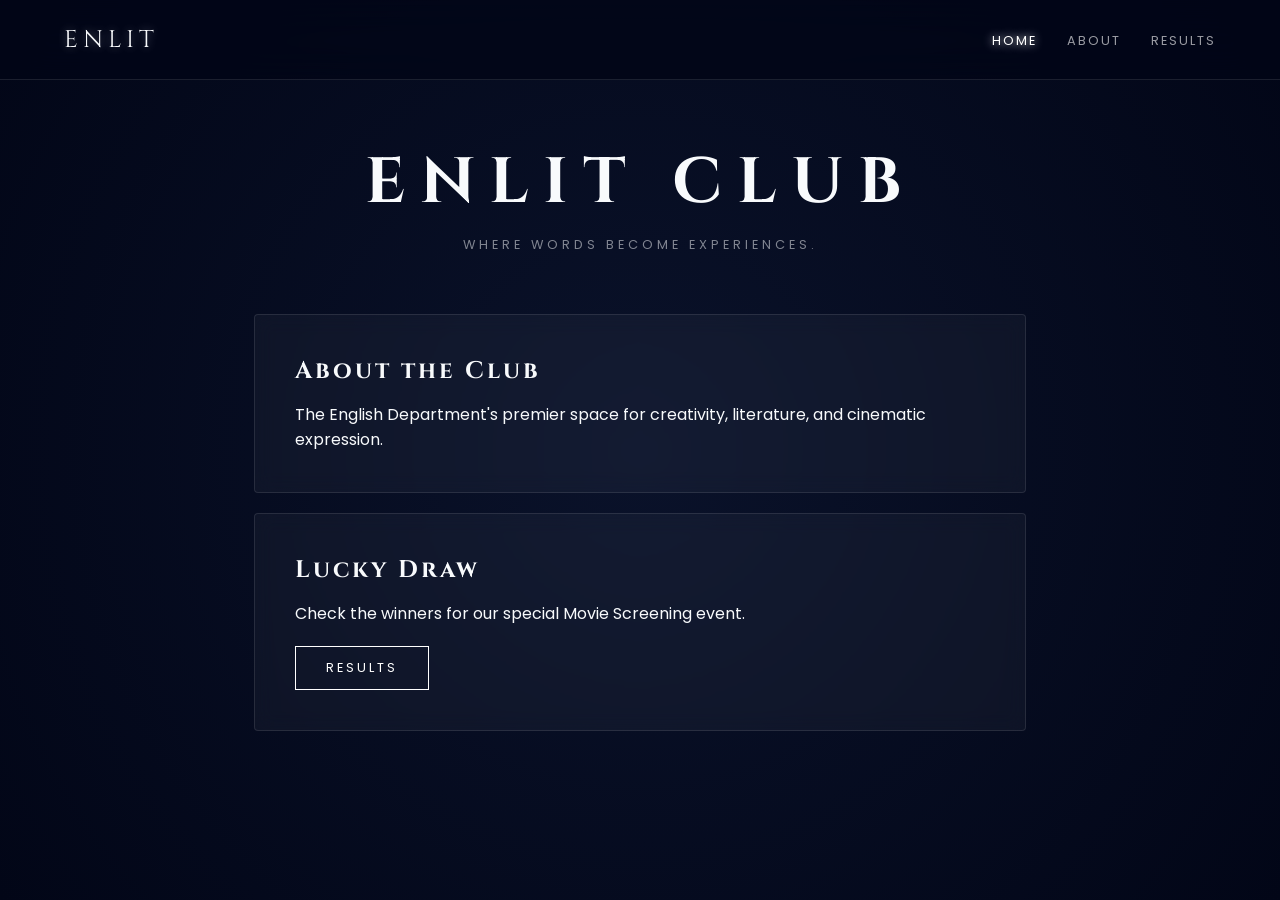
==== frontend/home/home.html @ a82a6d99 "demo site with static data" ====
<!DOCTYPE html>
<html lang="en">
<head>
    <meta charset="UTF-8">
    <meta name="viewport" content="width=device-width, initial-scale=1.0">
    <title>ENLIT | Home</title>
    <link href="https://fonts.googleapis.com/css2?family=Cinzel:wght@400;700&family=Poppins:wght@300;400;600&display=swap" rel="stylesheet">
    <link rel="stylesheet" href="home.css">
</head>
<body>

    <!-- Night Sky Background -->
    <div class="night-sky">
        <div class="stars"></div>
        <div class="stars2"></div>
    </div>

    <!-- Navigation -->
    <nav class="navbar">
        <div class="nav-content">
            <div class="logo">ENLIT</div>
            
            <!-- This is the hamburger button that appears on mobile -->
            <button class="nav-toggle" id="nav-toggle" aria-label="Toggle menu">
                <span class="pearl-dot"></span>
                <span class="pearl-dot"></span>
                <span class="pearl-dot"></span>
            </button>

            <!-- Navigation Links -->
            <ul class="nav-links" id="nav-menu">
                <li><a href="home.html" class="active">HOME</a></li>
                <li><a href="../about/about.html">ABOUT</a></li>
                <li><a href="../results/results.html">RESULTS</a></li>
            </ul>
        </div>
    </nav>

    <main class="main-container">
        <header class="hero">
            <h1 class="pearl-title">ENLIT CLUB</h1>
            <p class="tagline">Where Words Become Experiences.</p>
        </header>

        <section class="grid">
            <div class="glass-card">
                <h2 class="section-title">About the Club</h2>
                <p>The English Department's premier space for creativity, literature, and cinematic expression.</p>
            </div>
            
            <div class="glass-card lucky-box">
                <h2 class="section-title">Lucky Draw</h2>
                <p>Check the winners for our special Movie Screening event.</p>
                <a href="../results/results.html" class="pearl-btn">RESULTS</a>
            </div>
        </section>
    </main>

    <script src="home.js"></script>
</body>
</html>
---- frontend/home/home.css ----
:root {
    --midnight: #020617;
    --pearl: #f8fafc;
    --pearl-glow: rgba(248, 250, 252, 0.4);
    --glass: rgba(255, 255, 255, 0.04);
    --glass-border: rgba(255, 255, 255, 0.1);
}

* { margin: 0; padding: 0; box-sizing: border-box; }

body {
    background-color: var(--midnight);
    color: var(--pearl);
    font-family: 'Poppins', sans-serif;
    overflow-x: hidden;
}

/* --- BACKGROUND --- */
.night-sky {
    position: fixed;
    top: 0; left: 0; width: 100%; height: 100%;
    background: radial-gradient(circle at center, #0a122a 0%, #020617 100%);
    z-index: -1;
}
.stars { position: absolute; top: 0; left: 0; width: 100%; height: 100%; background: transparent; box-shadow: 400px 200px #FFF, 800px 500px #FFF, 100px 800px #FFF; opacity: 0.3; }

/* --- NAVBAR BASE --- */
.navbar {
    position: fixed;
    top: 0; width: 100%;
    height: 80px;
    display: flex;
    align-items: center;
    background: rgba(2, 6, 23, 0.8);
    backdrop-filter: blur(20px);
    border-bottom: 1px solid var(--glass-border);
    z-index: 2000;
}

.nav-content {
    width: 90%;
    max-width: 1200px;
    margin: 0 auto;
    display: flex;
    justify-content: space-between;
    align-items: center;
}

.logo {
    font-family: 'Cinzel', serif;
    font-size: 1.5rem;
    letter-spacing: 5px;
    text-shadow: 0 0 10px var(--pearl-glow);
}

/* --- DESKTOP NAVIGATION --- */
.nav-links {
    display: flex;
    list-style: none;
    gap: 30px;
}

.nav-links a {
    text-decoration: none;
    color: rgba(255, 255, 255, 0.6);
    font-size: 0.8rem;
    letter-spacing: 2px;
    transition: 0.4s;
}

.nav-links a:hover, .nav-links a.active {
    color: white;
    text-shadow: 0 0 10px white;
}

/* --- MOBILE TOGGLE BUTTON --- */
.nav-toggle {
    display: none;
    flex-direction: column;
    gap: 5px;
    background: none;
    border: none;
    cursor: pointer;
    padding: 10px;
}

.pearl-dot {
    width: 20px;
    height: 2px;
    background: var(--pearl);
    border-radius: 2px;
    transition: 0.4s;
}

/* --- MAIN CONTENT AREA --- */
.main-container {
    padding: 140px 5% 50px;
    max-width: 900px;
    margin: 0 auto;
}

.hero { text-align: center; margin-bottom: 60px; }
.pearl-title { font-family: 'Cinzel', serif; font-size: clamp(2rem, 8vw, 4rem); letter-spacing: 15px; margin-bottom: 10px; }
.tagline { font-size: 0.8rem; letter-spacing: 4px; opacity: 0.5; text-transform: uppercase; }

.glass-card {
    background: var(--glass);
    border: 1px solid var(--glass-border);
    backdrop-filter: blur(10px);
    padding: 40px;
    border-radius: 4px;
    margin-bottom: 20px;
}

.section-title { font-family: 'Cinzel', serif; margin-bottom: 15px; letter-spacing: 3px; }

.pearl-btn {
    display: inline-block;
    margin-top: 20px;
    padding: 12px 30px;
    border: 1px solid white;
    color: white;
    text-decoration: none;
    font-size: 0.8rem;
    letter-spacing: 3px;
    transition: 0.4s;
}
.pearl-btn:hover { background: white; color: var(--midnight); box-shadow: 0 0 20px white; }

/* --- RESPONSIVE MOBILE FIX --- */
@media (max-width: 768px) {
    .nav-toggle { display: flex; } /* Show Hamburger */

    .nav-links {
        display: none; /* Hide standard list */
        position: fixed;
        top: 80px; left: 0; width: 100%;
        height: calc(100vh - 80px);
        background: rgba(2, 6, 23, 0.98);
        flex-direction: column;
        justify-content: center;
        align-items: center;
        gap: 40px;
        z-index: 1999;
    }

    .nav-links.show {
        display: flex; /* Show when JS triggers 'show' class */
    }

    .nav-links a {
        font-size: 1.2rem; /* Bigger text for thumbs */
    }
}
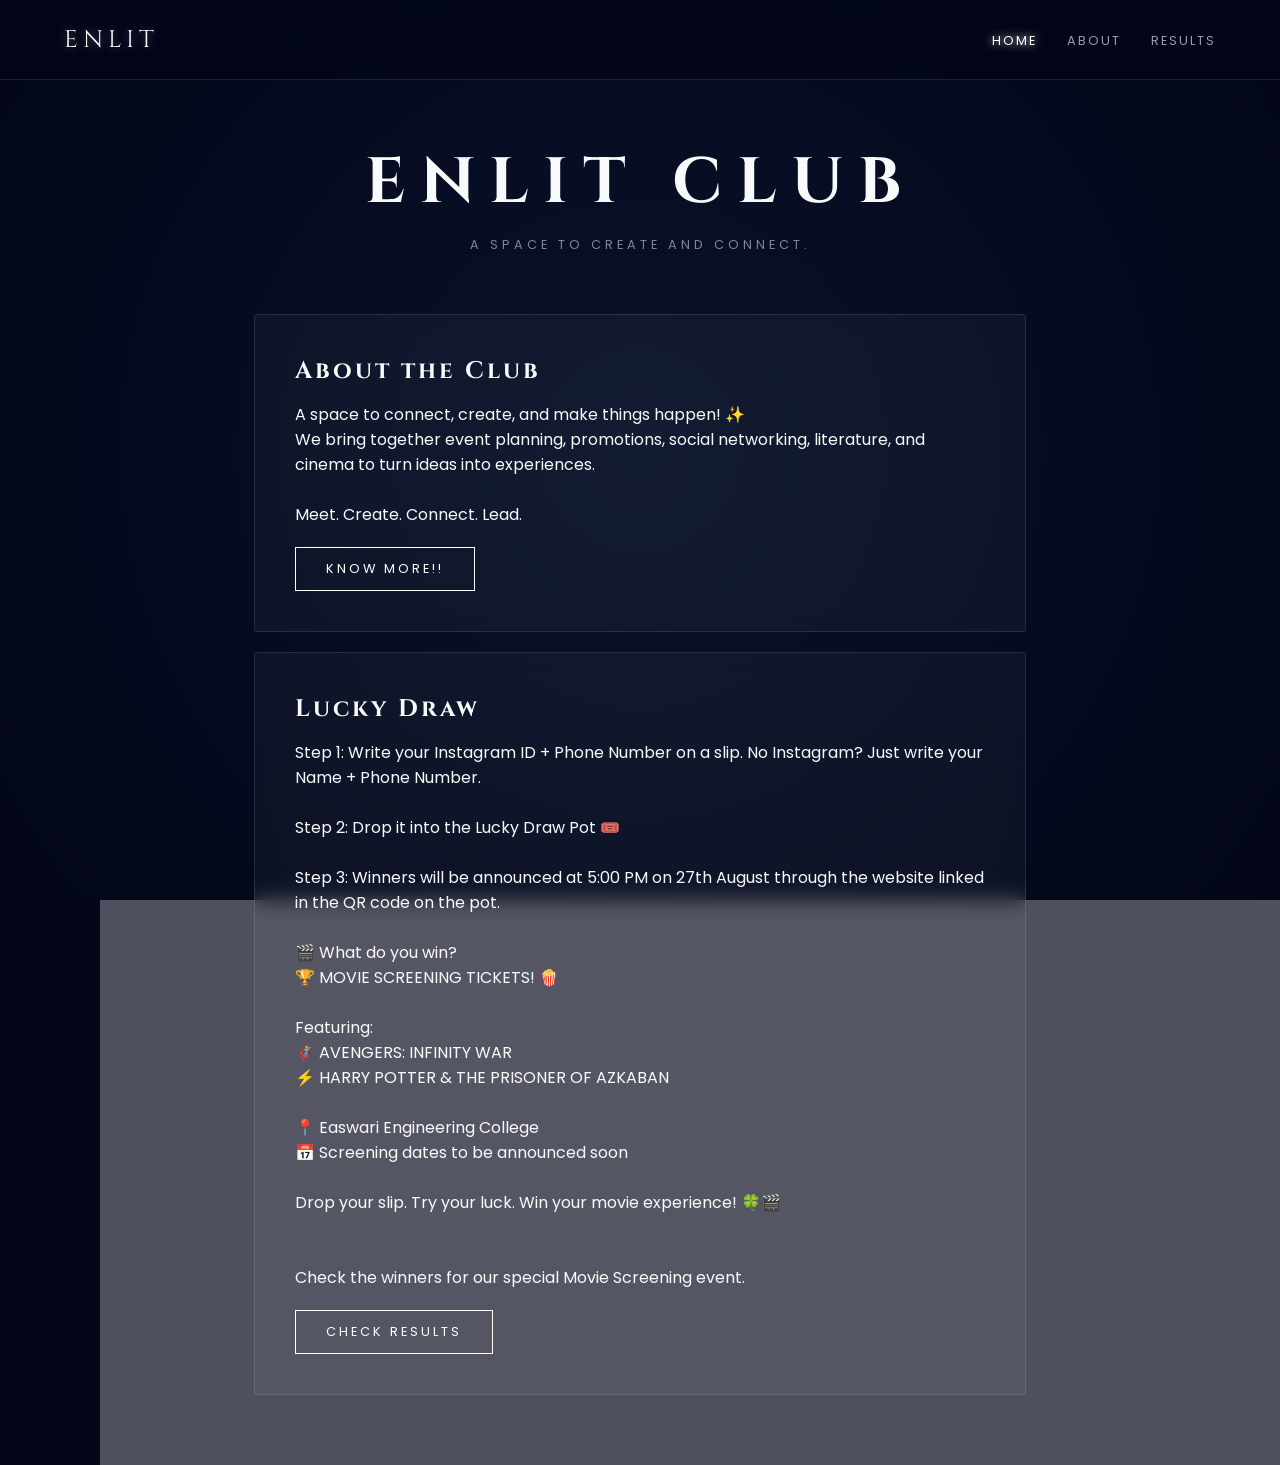
==== commit f7a69b15: "updated images and club information" ====
--- a/frontend/home/home.html
+++ b/frontend/home/home.html
@@ -39,19 +39,40 @@
     <main class="main-container">
         <header class="hero">
             <h1 class="pearl-title">ENLIT CLUB</h1>
-            <p class="tagline">Where Words Become Experiences.</p>
+            <p class="tagline">A Space to Create and Connect.</p>
         </header>
 
         <section class="grid">
             <div class="glass-card">
                 <h2 class="section-title">About the Club</h2>
-                <p>The English Department's premier space for creativity, literature, and cinematic expression.</p>
+                <p>A space to connect, create, and make things happen! ✨<br>
+We bring together event planning, promotions, social networking, literature, and cinema to turn ideas into experiences.<br><br>
+Meet. Create. Connect. Lead. </p>
+
+  <a href="../about/about.html" class="pearl-btn">KNOW MORE!!</a>
             </div>
             
             <div class="glass-card lucky-box">
                 <h2 class="section-title">Lucky Draw</h2>
-                <p>Check the winners for our special Movie Screening event.</p>
-                <a href="../results/results.html" class="pearl-btn">RESULTS</a>
+                <p>Step 1: Write your Instagram ID + Phone Number on a slip.
+No Instagram? Just write your Name + Phone Number.<br><br>
+
+Step 2: Drop it into the Lucky Draw Pot 🎟️<br><br>
+
+Step 3: Winners will be announced at 5:00 PM on 27th August through the website linked in the QR code on the pot.<br><br>
+
+🎬 What do you win?<br>
+🏆 MOVIE SCREENING TICKETS! 🍿<br><br>
+
+Featuring:<br>
+🦸‍♂️ AVENGERS: INFINITY WAR<br>
+⚡ HARRY POTTER & THE PRISONER OF AZKABAN<br><br>
+
+📍 Easwari Engineering College<br>
+📅 Screening dates to be announced soon<br><br>
+
+Drop your slip. Try your luck. Win your movie experience! 🍀🎬<br><br><br>Check the winners for our special Movie Screening event.</p>
+                <a href="../results/results.html" class="pearl-btn">CHECK RESULTS</a>
             </div>
         </section>
     </main>
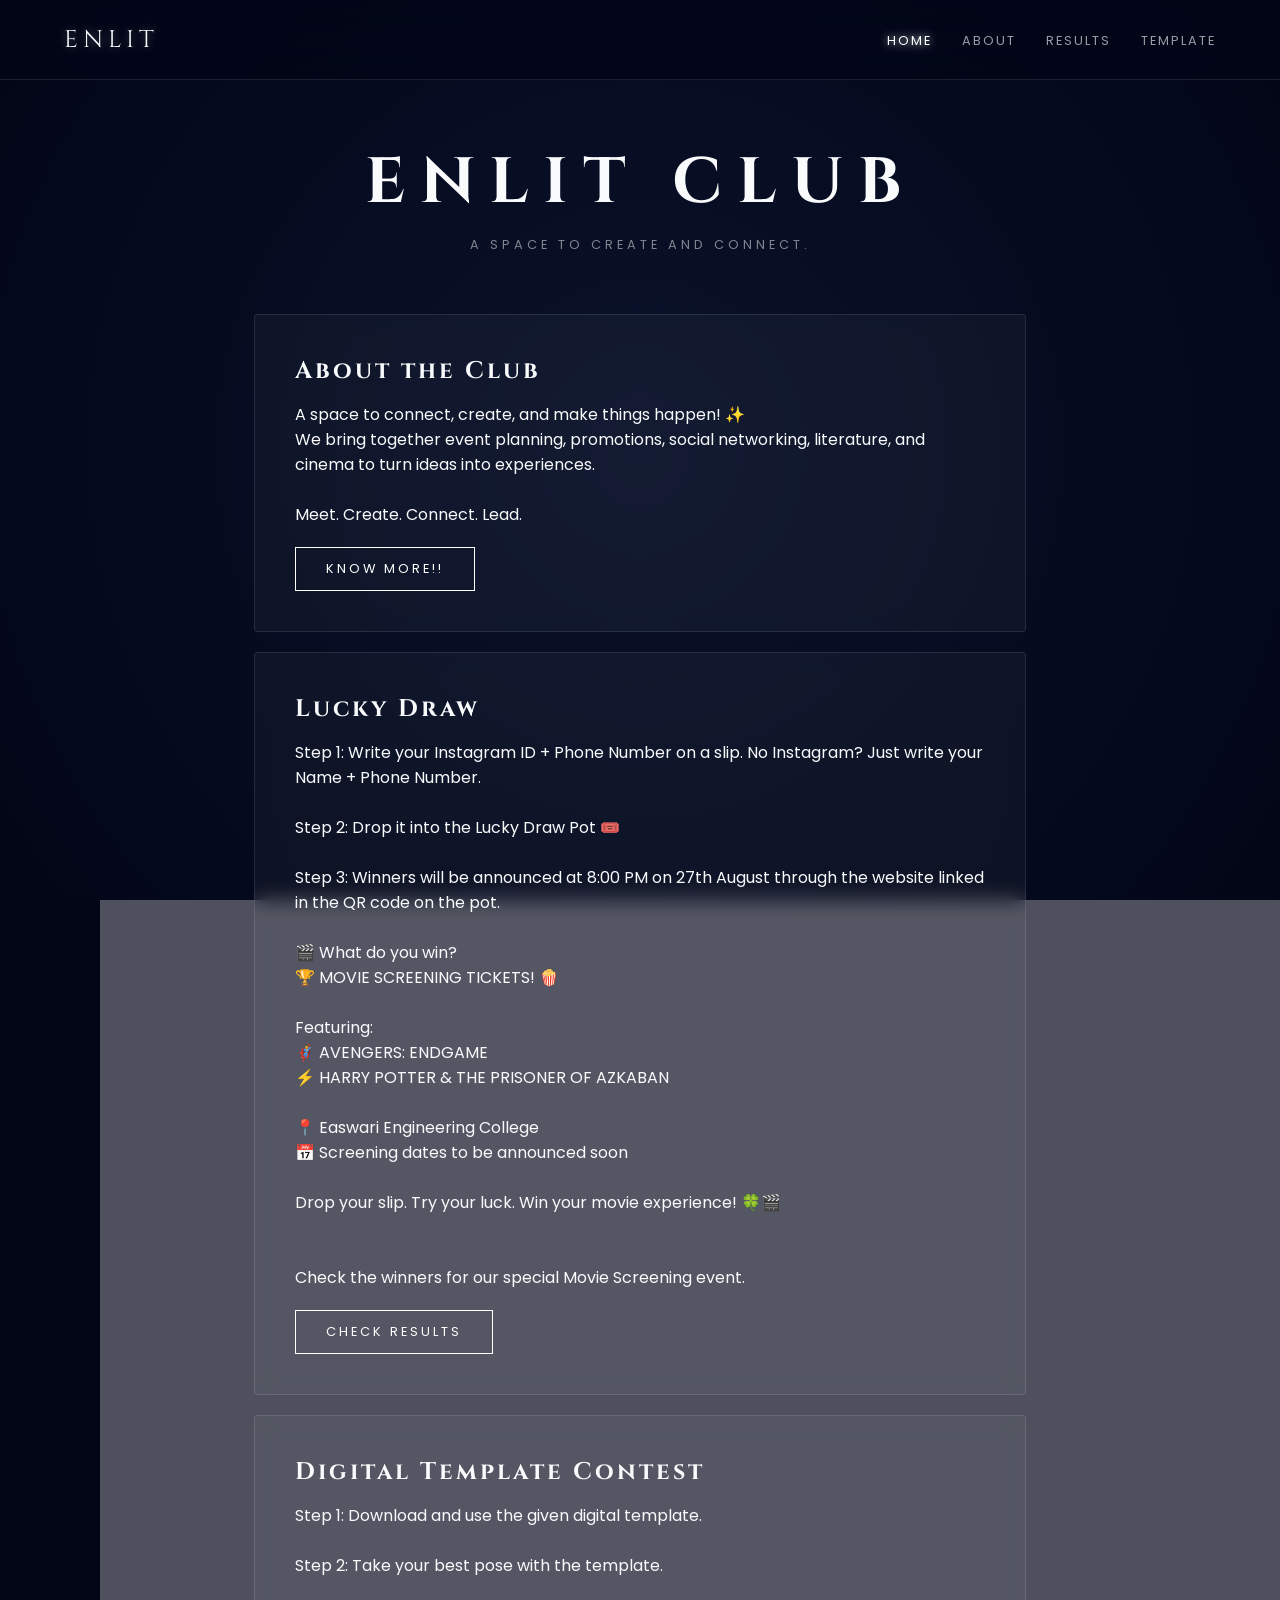
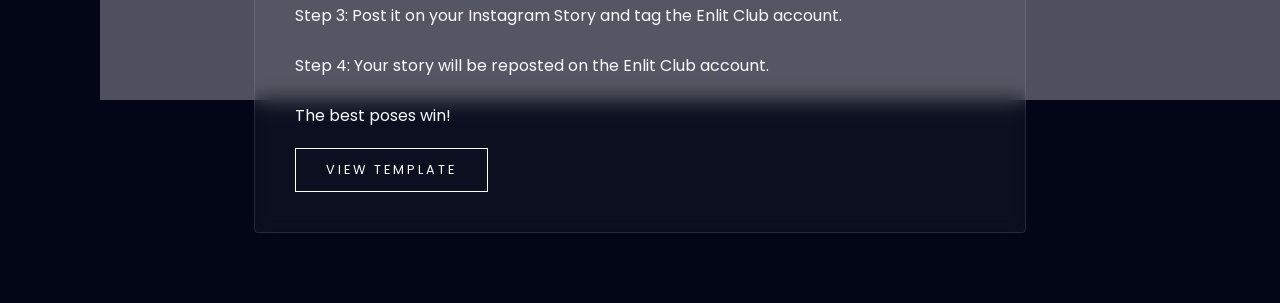
==== commit bb5e2663: "FIRST FINAL OUTPUT" ====
--- a/frontend/home/home.html
+++ b/frontend/home/home.html
@@ -32,6 +32,7 @@
                 <li><a href="home.html" class="active">HOME</a></li>
                 <li><a href="../about/about.html">ABOUT</a></li>
                 <li><a href="../results/results.html">RESULTS</a></li>
+                <li><a href="../template/template.html">TEMPLATE</a></li>
             </ul>
         </div>
     </nav>
@@ -59,13 +60,13 @@
 
 Step 2: Drop it into the Lucky Draw Pot 🎟️<br><br>
 
-Step 3: Winners will be announced at 5:00 PM on 27th August through the website linked in the QR code on the pot.<br><br>
+Step 3: Winners will be announced at 8:00 PM on 27th August through the website linked in the QR code on the pot.<br><br>
 
 🎬 What do you win?<br>
 🏆 MOVIE SCREENING TICKETS! 🍿<br><br>
 
 Featuring:<br>
-🦸‍♂️ AVENGERS: INFINITY WAR<br>
+🦸‍♂️ AVENGERS: ENDGAME<br>
 ⚡ HARRY POTTER & THE PRISONER OF AZKABAN<br><br>
 
 📍 Easwari Engineering College<br>
@@ -74,6 +75,20 @@
 Drop your slip. Try your luck. Win your movie experience! 🍀🎬<br><br><br>Check the winners for our special Movie Screening event.</p>
                 <a href="../results/results.html" class="pearl-btn">CHECK RESULTS</a>
             </div>
+            <div class="glass-card">
+                <h2 class="section-title">Digital Template Contest</h2>
+                <p>Step 1: Download and use the given digital template.<br><br>
+
+Step 2: Take your best pose with the template.<br><br>
+
+Step 3: Post it on your Instagram Story and tag the Enlit Club account.<br><br>
+
+Step 4: Your story will be reposted on the Enlit Club account.<br><br>
+
+The best poses win! </p>
+
+  <a href="../template/template.html" class="pearl-btn">VIEW TEMPLATE</a>
+            </div>
         </section>
     </main>
 
